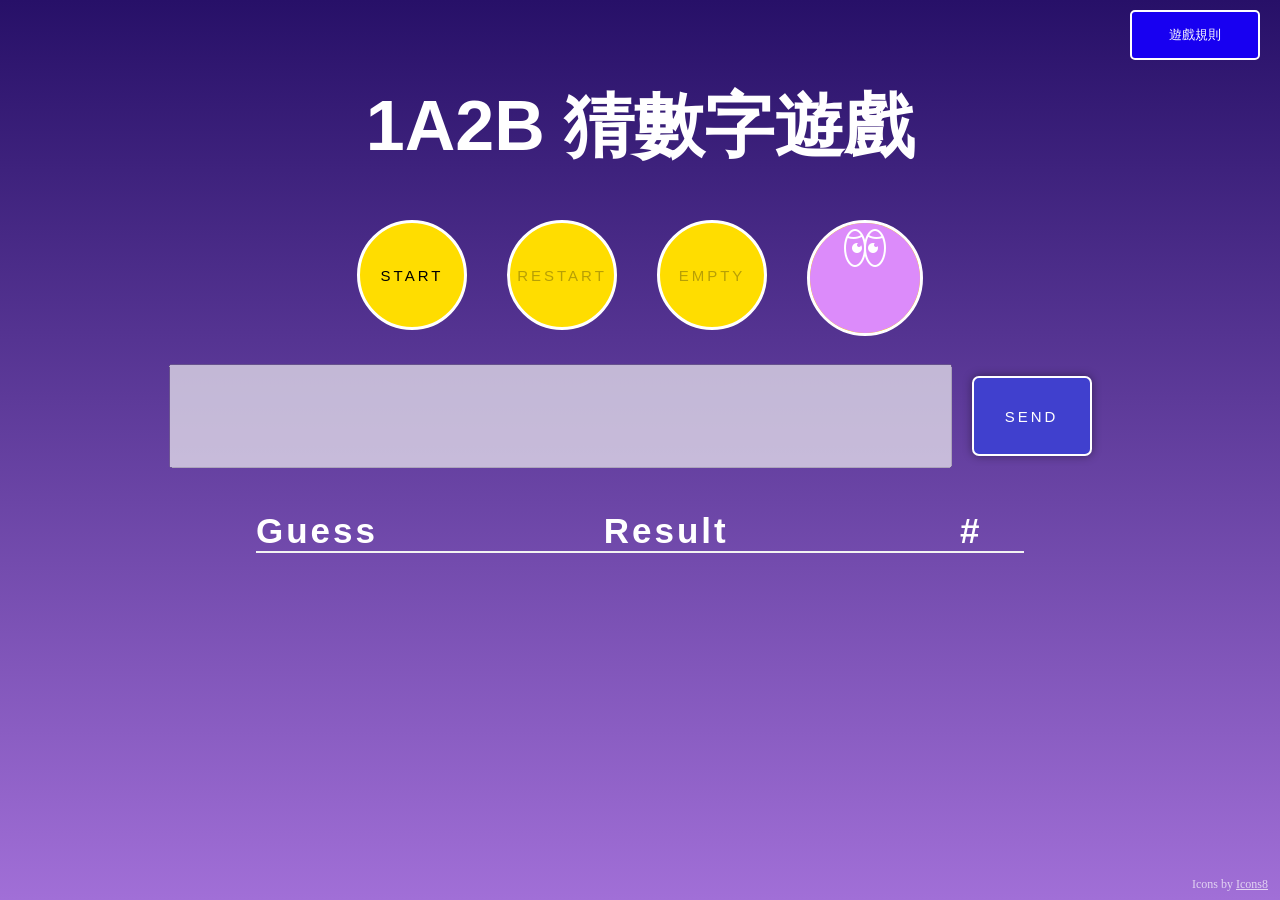
==== 1a2b/index.html @ 75ce7c8c "Add sliding puzzle and 1A2B games from 2024 front-end course" ====
<!DOCTYPE html>
<html lang="en">
<head>
    <meta charset="UTF-8">
    <meta name="viewport" content="width=device-width, initial-scale=1.0">
    <link rel="stylesheet" href="1a2b.css">
    <script src="1a2b.js"></script>
    <title>1A2B Number Guessing Game</title>
</head>
<body>
    <div class="container"> 
        <div class="containerBox">
            <button class="gameRuleButton">遊戲規則</button>
            <h1 class="title">1A2B 猜數字遊戲</h1>
            <div class="btnContainer">
                <button class="btn" id="start">START</button>
                <button class="btn" id="restart">RESTART</button>
                <button class="btn" id="emptyList">EMPTY</button>
                <div class="btn" id="peekContainer"> 
                    <div class="semicircleTop"> 
                        <img src="images/icons8-eyes-50.png" alt="peek"/>
                    </div>
                    <div class="semicircleBottom"></div>
                    <div class="answer" id="randomNumber"></div>
                </div>
            </div>
        </div>
        <div class="containerBox">
            <input class="inputVal" id="inputVal" disabled type="text" maxlength="4"></input>
            <button class="btn sendBtn" id="sendBtn">SEND</button> 
        </div>
        <div class="containerBox">
            <table class="contentTable">
                <thead>
                    <tr>
                        <th>Guess</th>
                        <th>Result</th>
                        <th>#</th>
                    </tr>
                </thead>
                <tbody>
                </tbody>
            </table>
        </div>
        <div class="overlay" id="overlay"></div>
            <div class="messageContainer">
                <div class="messageBox" id="messageBox">
                    <h2 class="messageText"></h2>
                </div>
        </div>
    </div>
    <p class="credit">Icons by <a href="https://icons8.com" target="_blank" rel="noopener">Icons8</a></p>
</body>
</html>
---- 1a2b/1a2b.css ----
* {
  margin: 0;
  padding: 0;
}
.container {
  height: 100vh;
  background: linear-gradient(rgb(39, 16, 104), rgb(161, 111, 215));
  overflow-y: hidden;
}
.containerBox {
  display: flex;
  justify-content: center;
  align-items: center;
  text-align: center;
  position: relative;
}
.container > :first-child {
  display: flex;
  flex-direction: column;
}
.gameRuleButton {
  width: 130px;
  height: 50px;
  background-color: rgb(24, 0, 241);
  color: white;
  border: 2px solid white;
  border-radius: 5px;
  position: absolute;
  top: 10px;
  right: 20px;
  cursor: pointer;
  transition: transform 0.5s ease;
}
.title {
  margin-top: 80px;
  width: 600px;
  height: 100px;
  color: white;
  font-size: 70px;
  font-family: "Gill Sans", "Gill Sans MT", Calibri, "Trebuchet MS", sans-serif;
}
.btnContainer {
  display: flex;
  margin-top: 20px;
}
.btn {
  border: 3px solid white;
  background-color: rgb(255, 221, 0);
  width: 110px;
  height: 110px;
  border-radius: 50%;
  margin: 20px;
  font-size: 15px;
  letter-spacing: 3px;
  cursor: pointer;
  transition: transform 0.5s ease;
  text-align: center;
}
.semicircleTop,
.semicircleBottom {
  transition: transform 0.6s ease-in-out;
  width: 110px;
  height: 55px;
  border-radius: 50px 50px 0 0;
  background-color: rgb(220, 139, 250);
}
.semicircleTop {
  top: 0;
  border-radius: 55px 55px 0 0; /*上半圓形 */
  transform-origin: bottom center;
}
.semicircleBottom {
  bottom: 0;
  border-radius: 0px 0 55px 55px; /*下半圓形 */
  transform-origin: top center;
}
.answer {
  display: none;
  position: relative;
  color: black;
  font-size: 20px;
  transform: translate(0px, -65px);
}
.flipped .semicircleTop {
  transform: translateY(-20px);
}
.flipped .semicircleBottom {
  transform: translateY(20px);
}
.flipped .answer {
  display: block;
}
.inputVal {
  height: 100px;
  font-size: 70px;
  text-align: center;
  font-family: "Gill Sans", "Gill Sans MT", Calibri, "Trebuchet MS", sans-serif;
}
.sendBtn {
  width: 120px;
  height: 80px;
  border-radius: 7px;
  box-shadow: 0px 0px 10px 0px rgba(0, 0, 0, 0.4);
  border: 2px solid white;
  background-color: rgb(64, 64, 206);
  color: white;
  margin: 20px;
  font-size: 15px;
  letter-spacing: 3px;
  cursor: pointer;
  transition: transform 0.5s ease;
}
.contentTable {
  border-collapse: collapse;
  margin: 35px;
  font-size: 35px;
  width: 60%;
  letter-spacing: 3px;
  font-family: "Gill Sans", "Gill Sans MT", Calibri, "Trebuchet MS", sans-serif;
}
.contentTable thead tr {
  text-align: left;
  font-weight: bold;
  color: white;
}
.contentTable th {
  border-bottom: 2px solid rgb(242, 242, 242);
}
.contentTable thead tbody {
  color: white;
}
.overlay {
  display: none;
  position: fixed;
  width: 100%;
  height: 100%;
  top: 0;
  background: rgba(0, 0, 0, 0.7);
}
.messageContainer {
  color: white;
  cursor: pointer;
  display: none;
  width: 500px;
  height: 250px;
  position: fixed;
  top: 0;
  left: 0;
  right: 0;
  bottom: 0;
  margin: auto;
  padding: 20px;
  border-radius: 5px;
  border: 2px solid white;
}
.messageBox {
  display: flex;
  justify-content: center;
  align-items: center;
  height: 100%;
  line-height: 50px;
}

.credit {
  position: fixed;
  bottom: 8px;
  right: 12px;
  font-size: 12px;
  color: rgba(255, 255, 255, 0.7);
}
.credit a {
  color: inherit;
}
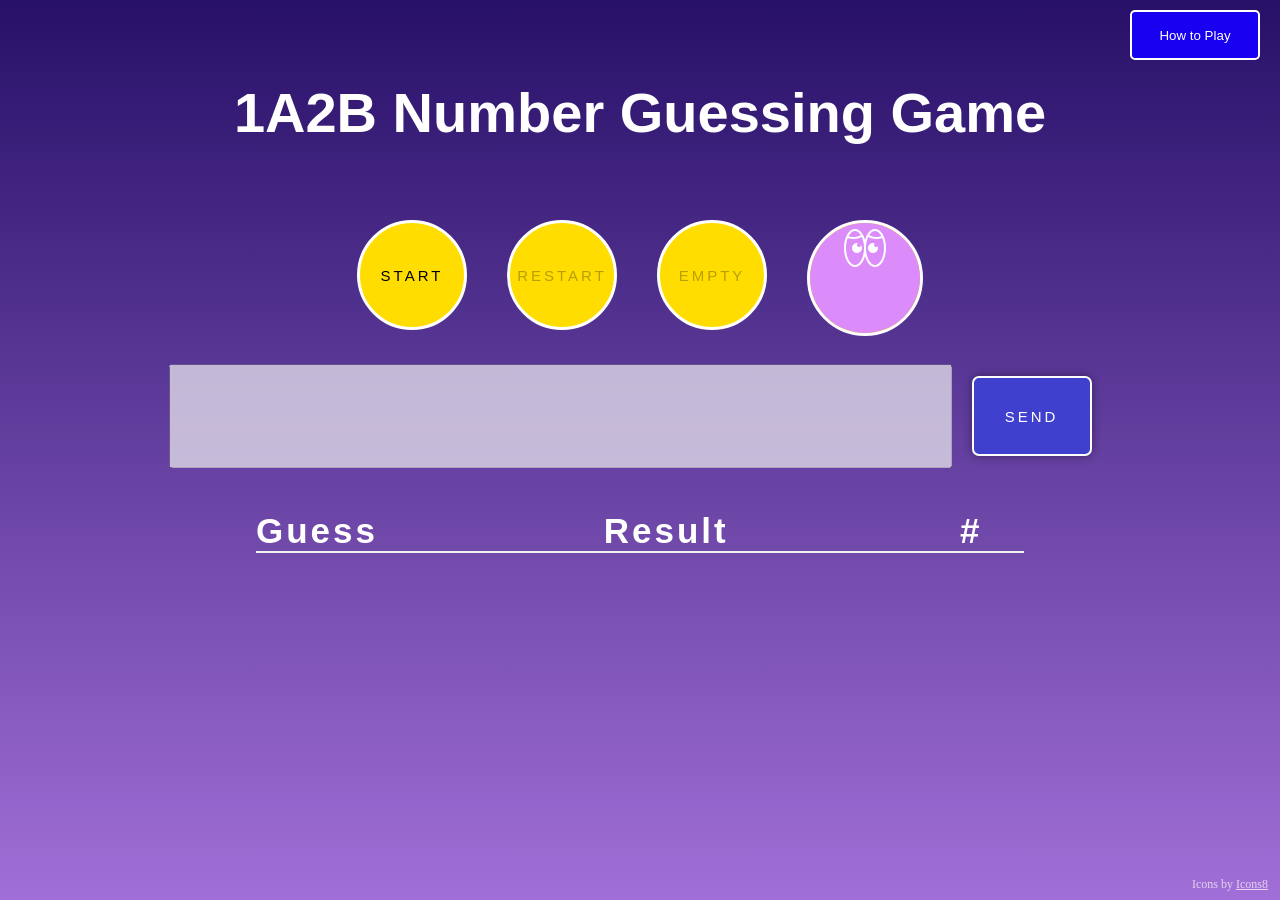
==== commit 6628671a: "Translate 1A2B game to English" ====
--- a/1a2b/index.html
+++ b/1a2b/index.html
@@ -10,8 +10,8 @@
 <body>
     <div class="container"> 
         <div class="containerBox">
-            <button class="gameRuleButton">遊戲規則</button>
-            <h1 class="title">1A2B 猜數字遊戲</h1>
+            <button class="gameRuleButton">How to Play</button>
+            <h1 class="title">1A2B Number Guessing Game</h1>
             <div class="btnContainer">
                 <button class="btn" id="start">START</button>
                 <button class="btn" id="restart">RESTART</button>
--- a/1a2b/1a2b.css
+++ b/1a2b/1a2b.css
@@ -33,10 +33,10 @@
 }
 .title {
   margin-top: 80px;
-  width: 600px;
   height: 100px;
   color: white;
-  font-size: 70px;
+  font-size: 56px;
+  white-space: nowrap; /* keep the English title on one line */
   font-family: "Gill Sans", "Gill Sans MT", Calibri, "Trebuchet MS", sans-serif;
 }
 .btnContainer {
@@ -66,12 +66,12 @@
 }
 .semicircleTop {
   top: 0;
-  border-radius: 55px 55px 0 0; /*上半圓形 */
+  border-radius: 55px 55px 0 0; /* top half of the circle */
   transform-origin: bottom center;
 }
 .semicircleBottom {
   bottom: 0;
-  border-radius: 0px 0 55px 55px; /*下半圓形 */
+  border-radius: 0px 0 55px 55px; /* bottom half of the circle */
   transform-origin: top center;
 }
 .answer {
